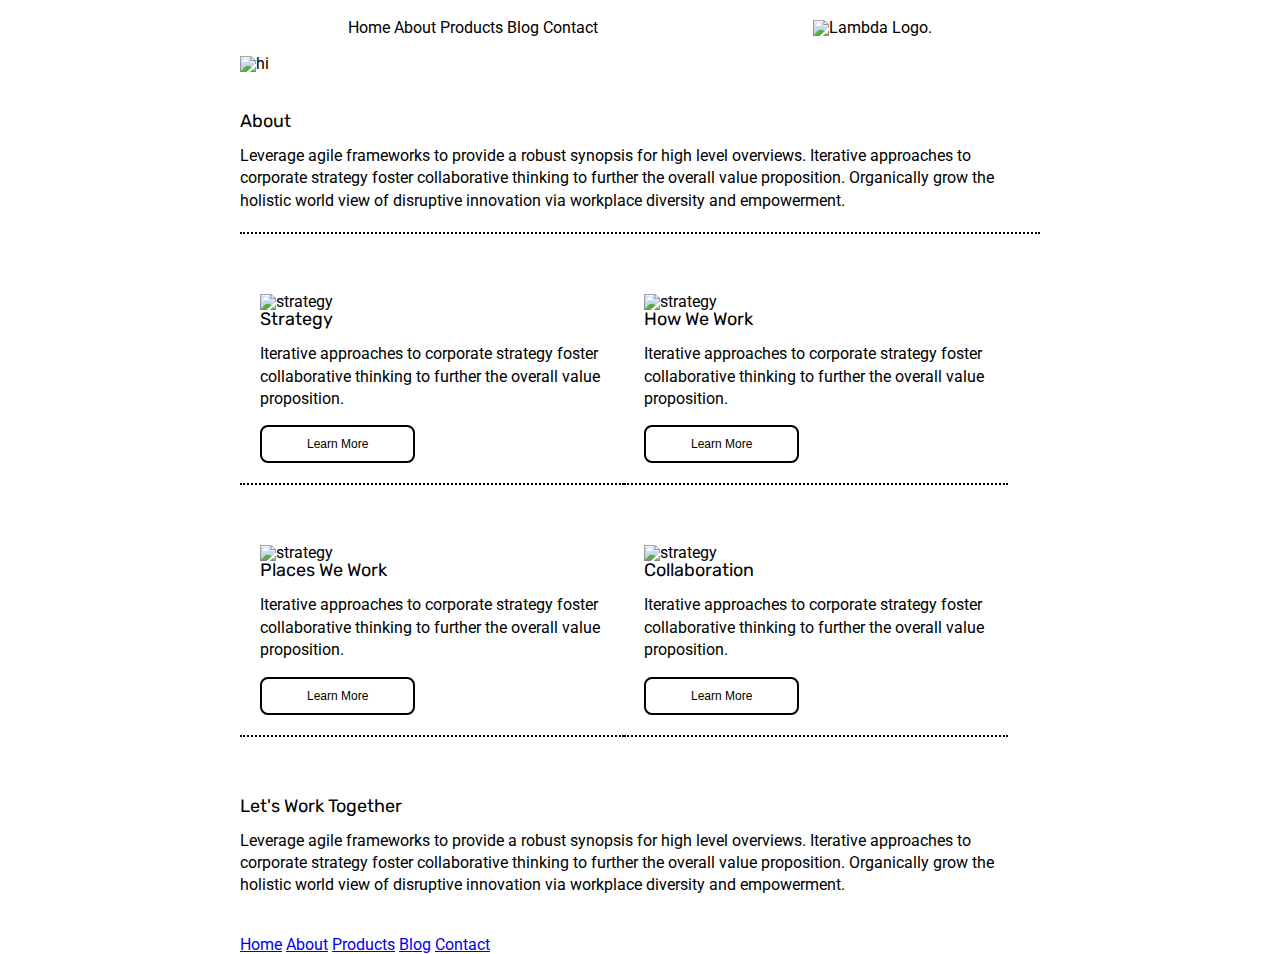
==== about.html @ 8aa1acd9 "initial commit - updated index about and css" ====
<!doctype html>

<html lang="en">
<head>
  <meta charset="utf-8">

  <title>Sprint Challenge - About</title>

  <link href="https://fonts.googleapis.com/css?family=Roboto|Rubik" rel="stylesheet">
  <link rel="stylesheet" href="css/index.css">

</head>



<body>
    <div class="container">
      <header class="header-nav">
        <nav>
          <a href="#">Home</a>
          <a href="#">About</a>
          <a href="#">Products</a>
          <a href="#">Blog</a>
          <a href="#">Contact</a>
      </nav>


      <img class="logo" src="img/lambda-black.png" alt="Lambda Logo.">
    </header>
      



    <img class="about-logo" src="img/jumbo-about.png" alt="hi">




    <section class="about">
      <h3>About</h3>
      <p>Leverage agile frameworks to provide a robust synopsis for high level overviews. Iterative approaches to corporate strategy foster collaborative thinking to further the overall value proposition. Organically grow the holistic world view of disruptive innovation via workplace diversity and empowerment.</p>
    </section>
      
  


 <div class="info">
  <section> 
     <img src="img/about-plan.png" alt="strategy">
       <h3>Strategy</h3>
         <p>Iterative approaches to corporate strategy foster collaborative thinking to further the overall value proposition.</p>
    <button>Learn More</button>
  </section>
  



  <section>
    <img src="img/about-working.png" alt="strategy">
       <h3>How We Work</h3>
        <p>Iterative approaches to corporate strategy foster collaborative thinking to further the overall value proposition.
       </p>
    <button>Learn More</button>
  </section>
    




    <section>
      <img src="img/about-office.png" alt="strategy">
        <h3>Places We Work</h3>
           <p>Iterative approaches to corporate strategy foster collaborative thinking to further the overall value proposition.
          </p>
    <button>Learn More</button>
  </section>
    




  <section> 
    <img src="img/about-meeting.png" alt="strategy">
        <h3>Collaboration</h3>
           <p>Iterative approaches to corporate strategy foster collaborative thinking to further the overall value proposition.</p>
    <button>Learn More</button>
  </section>
</div>


<div id="facts">
  <section>  
    <h3>Let's Work Together</h3>
    <p>Leverage agile frameworks to provide a robust synopsis for high level overviews. Iterative approaches to corporate strategy foster collaborative thinking to further the overall value proposition. Organically grow the holistic world view of disruptive innovation via workplace diversity and empowerment.</p>
  </section>
</div>


      <footer>
        <nav>
          <a href="index.html">Home</a>
          <a href="#">About</a>
          <a href="#">Products</a>
          <a href="#">Blog</a>
          <a href="#">Contact</a>
        </nav>
      </footer>
    </div><!-- container -->        
</body>
</html>
---- css/index.css ----
/* http://meyerweb.com/eric/tools/css/reset/ 
   v2.0 | 20110126
   License: none (public domain)
*/

html, body, div, span, applet, object, iframe,
h1, h2, h3, h4, h5, h6, p, blockquote, pre,
a, abbr, acronym, address, big, cite, code,
del, dfn, em, img, ins, kbd, q, s, samp,
small, strike, strong, sub, sup, tt, var,
b, u, i, center,
dl, dt, dd, ol, ul, li,
fieldset, form, label, legend,
table, caption, tbody, tfoot, thead, tr, th, td,
article, aside, canvas, details, embed, 
figure, figcaption, footer, header, hgroup, 
menu, nav, output, ruby, section, summary,
time, mark, audio, video {
	margin: 0;
	padding: 0;
	border: 0;
	font-size: 100%;
	font: inherit;
	vertical-align: baseline;
}
/* HTML5 display-role reset for older browsers */
article, aside, details, figcaption, figure, 
footer, header, hgroup, menu, nav, section {
	display: block;
}
body {
	line-height: 1;
}
ol, ul {
	list-style: none;
}
blockquote, q {
	quotes: none;
}
blockquote:before, blockquote:after,
q:before, q:after {
	content: '';
	content: none;
}
table {
	border-collapse: collapse;
	border-spacing: 0;
}

* {
    box-sizing: border-box;
}

html, body {
    height: 100%;
    font-family: 'Roboto', sans-serif;
}

h1, h2, h3, h4, h5 {
    font-size: 18px;
    margin-bottom: 15px;
    font-family: 'Rubik', sans-serif;
}

p {
     line-height: 1.4;
 }

.container {
    width: 800px;
    margin: 0 auto;
}

.header-nav  {
    display: flex;
	justify-content: space-around; 
	width: 100%;
	margin: 20px 0;
}

/* .container-header {
    display: flex; 
    justify-content: space-between; 
    align-items: center; 
    width: 100%;
    margin: 20px 0; */
}

 nav {
    /* display: flex;
    justify-content: center;
    width: 70px;  */
    display: flex;
	justify-content: space-between;
	width: 100%;
	font-size: 16px; 
    
}


.header-nav nav a {
    text-decoration: none;
	color: black;  
}


.services-header-img {
    margin-bottom: 10px; 

}

 
.about {
    width: 100%; 
	margin: 20px 0; 
	border-bottom: 2px dotted black; 
    padding-bottom: 20px;  
    padding-top: 20px; 
}


.info {
 display: flex;
 flex-flow: wrap; 
}


.info section {
    width: 48%; 
	/* background-color:;  */
	/* border: 1px solid black; */
	padding: 20px; 
    margin: 20px 0; 
    border-bottom: 2px dotted black; 

}

.info section button {
    margin-top: 15px; 
	background: white;
	border-radius: 8px; 
	box-shadow: none; 
	padding: 10px 45px; 
	font-size: 12px; 
	border: 2px solid black; 
}


#facts {
    display: flex;
	justify-content: space-between;
	/* width:;  */
	padding: 40px 0;
}




/* CSS for index.html */

.header-two {
    display: flex;
	justify-content: space-between; 
	align-items: center; 
	width: 100%;
	margin: 20px 0;
}






/* .top-content {
    border: 1px solid black; 
} */


/* .top-content {
    display: flex;
    flex-wrap: wrap;
    justify-content: space-evenly;
    margin-bottom: 20px;
    border-bottom: 1px dashed black;
}

.top-content .text-container {
    width: 48%;
    padding: 0 1%;
    padding-bottom: 20px;  
}

.middle-content {
    margin-bottom: 20px;
    border-bottom: 1px dashed black;
}

.middle-content h2 {
    padding: 0 2%;
    margin-bottom: 0;
}

.middle-content .boxes {
    display: flex;
    flex-wrap: wrap;
    justify-content: space-evenly;
}

.middle-content .boxes .box {
    width: 12.5%;
    height: 100px;
    background: black;
    margin: 20px 2.5%;
    color: white;
    display: flex;
    align-items: center;
    justify-content: center;
}

.bottom-content {
    display: flex;
    margin: 0 2% 20px;
    justify-content: space-around;
}

.bottom-content .text-container {
    padding-right: 4%;
}

.bottom-content .text-container:last-child {
    padding-right: 0;
}

footer {
    width: 100%;
    background: black;
}

footer nav {
    width: 60%;
    display: flex;
    justify-content: space-between;
    align-items: center;
    padding: 20px 2%;
    font-size: 14px;
}

footer nav a {
    color: white;
    text-decoration: none;
} */
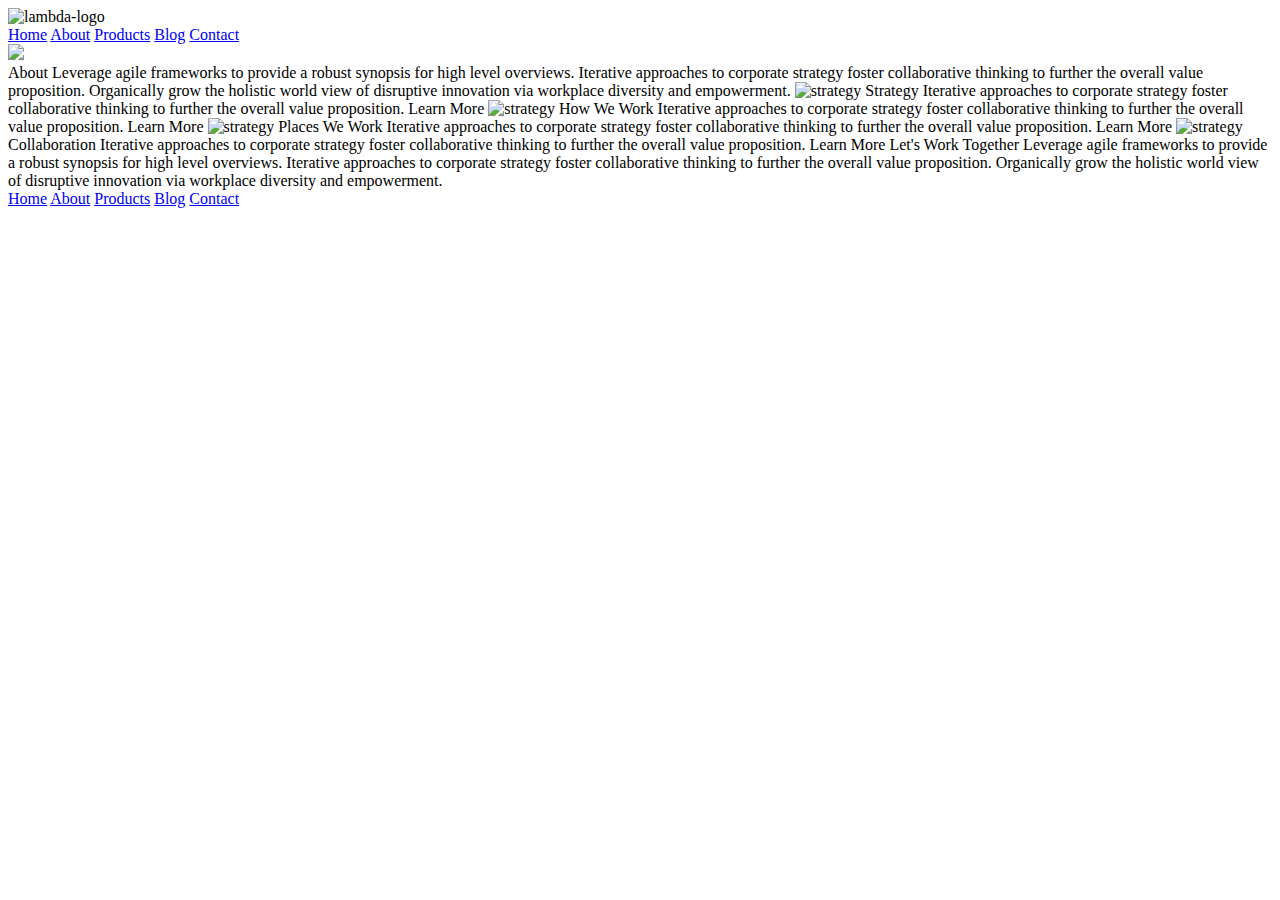
==== commit 23fb15ab: "added similar header from home page onto about page" ====
--- a/about.html
+++ b/about.html
@@ -7,95 +7,69 @@
   <title>Sprint Challenge - About</title>
 
   <link href="https://fonts.googleapis.com/css?family=Roboto|Rubik" rel="stylesheet">
-  <link rel="stylesheet" href="css/index.css">
+  <link href="about.css" rel="stylesheet" type="text/css">
+</head>
 
-</head>
+<body>
+    <div class="container">
+        <header>
+            <img src="img/lambda-black.png" alt="lambda-logo">
+            <nav class="nav">
+                <a href="home.html">Home</a>
+                <a href="#">About</a>
+                <a href="#">Products</a>
+                <a href="#">Blog</a>
+                <a href="#">Contact</a>
+            </nav>
+            <img class="city" src="img/jumbo-about.png" alt"city">
+        </header>
+
+     
+    About
+
+    Leverage agile frameworks to provide a robust synopsis for high level overviews. Iterative approaches to corporate strategy foster collaborative thinking to further the overall value proposition. Organically grow the holistic world view of disruptive innovation via workplace diversity and empowerment.
+
+
+    <img src="img/about-plan.png" alt="strategy">
+    
+    Strategy
+    
+    Iterative approaches to corporate strategy foster collaborative thinking to further the overall value proposition.
+
+    Learn More
 
 
 
-<body>
-    <div class="container">
-      <header class="header-nav">
-        <nav>
-          <a href="#">Home</a>
-          <a href="#">About</a>
-          <a href="#">Products</a>
-          <a href="#">Blog</a>
-          <a href="#">Contact</a>
-      </nav>
+    <img src="img/about-working.png" alt="strategy">
+    
+    How We Work
+    
+    Iterative approaches to corporate strategy foster collaborative thinking to further the overall value proposition.
 
-
-      <img class="logo" src="img/lambda-black.png" alt="Lambda Logo.">
-    </header>
-      
+    Learn More
 
 
 
-    <img class="about-logo" src="img/jumbo-about.png" alt="hi">
+    <img src="img/about-office.png" alt="strategy">
+    
+    Places We Work
 
+    Iterative approaches to corporate strategy foster collaborative thinking to further the overall value proposition.
 
+    Learn More
 
+    <img src="img/about-meeting.png" alt="strategy">
+    
+    Collaboration
+    
+    Iterative approaches to corporate strategy foster collaborative thinking to further the overall value proposition.
 
-    <section class="about">
-      <h3>About</h3>
-      <p>Leverage agile frameworks to provide a robust synopsis for high level overviews. Iterative approaches to corporate strategy foster collaborative thinking to further the overall value proposition. Organically grow the holistic world view of disruptive innovation via workplace diversity and empowerment.</p>
-    </section>
-      
-  
+    Learn More
 
+    Let's Work Together
 
- <div class="info">
-  <section> 
-     <img src="img/about-plan.png" alt="strategy">
-       <h3>Strategy</h3>
-         <p>Iterative approaches to corporate strategy foster collaborative thinking to further the overall value proposition.</p>
-    <button>Learn More</button>
-  </section>
-  
-
-
-
-  <section>
-    <img src="img/about-working.png" alt="strategy">
-       <h3>How We Work</h3>
-        <p>Iterative approaches to corporate strategy foster collaborative thinking to further the overall value proposition.
-       </p>
-    <button>Learn More</button>
-  </section>
-    
-
-
-
-
-    <section>
-      <img src="img/about-office.png" alt="strategy">
-        <h3>Places We Work</h3>
-           <p>Iterative approaches to corporate strategy foster collaborative thinking to further the overall value proposition.
-          </p>
-    <button>Learn More</button>
-  </section>
-    
-
-
-
-
-  <section> 
-    <img src="img/about-meeting.png" alt="strategy">
-        <h3>Collaboration</h3>
-           <p>Iterative approaches to corporate strategy foster collaborative thinking to further the overall value proposition.</p>
-    <button>Learn More</button>
-  </section>
-</div>
-
-
-<div id="facts">
-  <section>  
-    <h3>Let's Work Together</h3>
-    <p>Leverage agile frameworks to provide a robust synopsis for high level overviews. Iterative approaches to corporate strategy foster collaborative thinking to further the overall value proposition. Organically grow the holistic world view of disruptive innovation via workplace diversity and empowerment.</p>
-  </section>
-</div>
-
-
+    Leverage agile frameworks to provide a robust synopsis for high level overviews. Iterative approaches to corporate strategy foster collaborative thinking to further the overall value proposition. Organically grow the holistic world view of disruptive innovation via workplace diversity and empowerment.
+        
       <footer>
         <nav>
           <a href="index.html">Home</a>
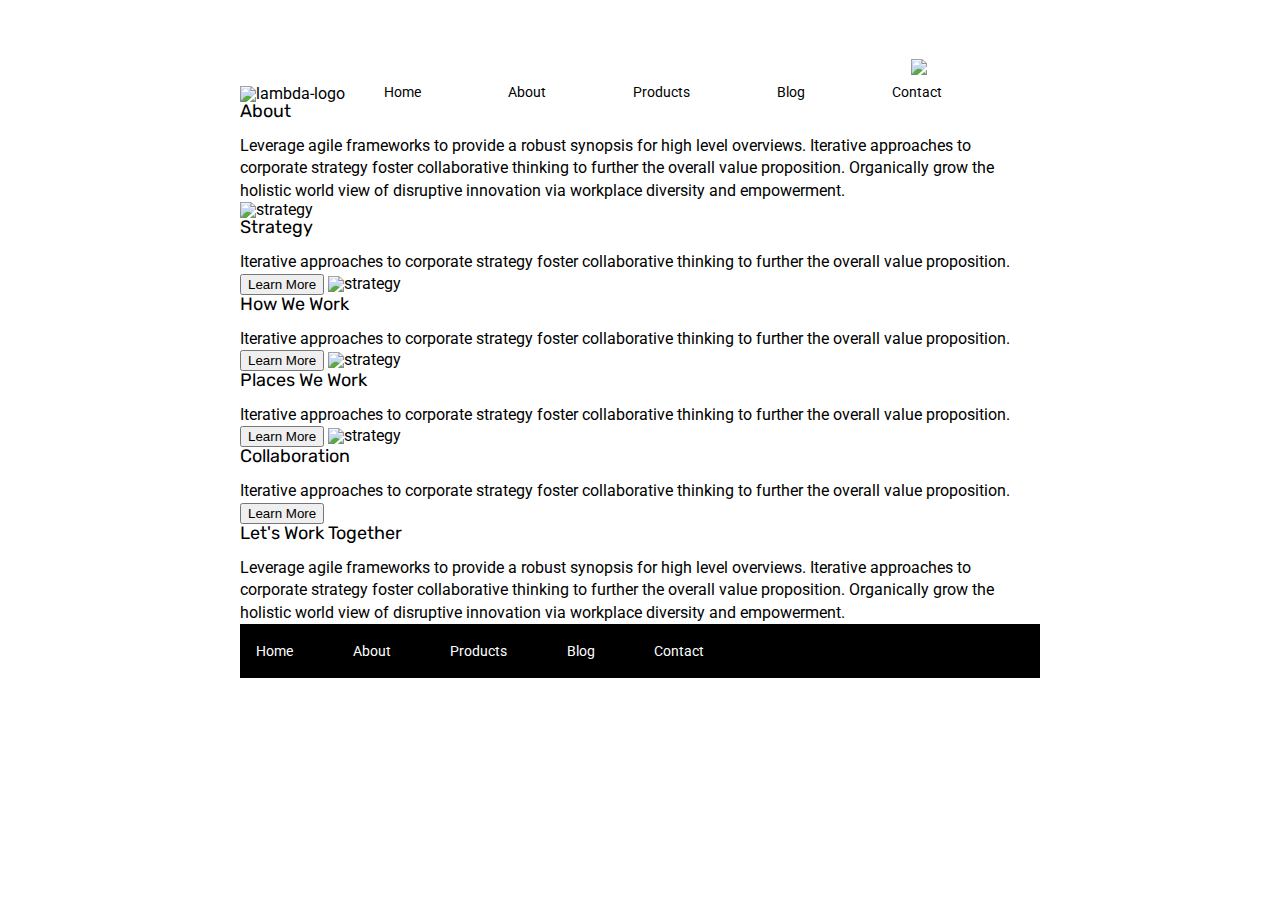
==== commit 30b18288: "marked up about page with html" ====
--- a/about.html
+++ b/about.html
@@ -7,7 +7,7 @@
   <title>Sprint Challenge - About</title>
 
   <link href="https://fonts.googleapis.com/css?family=Roboto|Rubik" rel="stylesheet">
-  <link href="about.css" rel="stylesheet" type="text/css">
+  <link href="css/about.css" rel="stylesheet" type="text/css">
 </head>
 
 <body>
@@ -24,51 +24,56 @@
             <img class="city" src="img/jumbo-about.png" alt"city">
         </header>
 
-     
-    About
+   <section>  
+    <h2>About</h2>
+    <p>
+      Leverage agile frameworks to provide a robust synopsis for high level overviews. Iterative approaches to corporate strategy foster collaborative thinking to further the overall value proposition. Organically grow the holistic world view of disruptive innovation via workplace diversity and empowerment.
+    </p>
+  </section>
 
-    Leverage agile frameworks to provide a robust synopsis for high level overviews. Iterative approaches to corporate strategy foster collaborative thinking to further the overall value proposition. Organically grow the holistic world view of disruptive innovation via workplace diversity and empowerment.
 
 
     <img src="img/about-plan.png" alt="strategy">
-    
-    Strategy
-    
-    Iterative approaches to corporate strategy foster collaborative thinking to further the overall value proposition.
-
-    Learn More
+    <h2>Strategy</h2>    
+    <p>
+      Iterative approaches to corporate strategy foster collaborative thinking to further the overall value proposition.
+    </p>
+    <button>Learn More</button>
 
 
 
     <img src="img/about-working.png" alt="strategy">
-    
-    How We Work
-    
-    Iterative approaches to corporate strategy foster collaborative thinking to further the overall value proposition.
-
-    Learn More
+    <h2>How We Work</h2>
+    <p>
+       Iterative approaches to corporate strategy foster collaborative thinking to further the overall value proposition.
+    </p>
+    <button>Learn More</button>
 
 
 
-    <img src="img/about-office.png" alt="strategy">
-    
-    Places We Work
+    <img src="img/about-office.png" alt="strategy"> 
+    <h1>Places We Work</h1>
+    <p>
+      Iterative approaches to corporate strategy foster collaborative thinking to further the overall value proposition.
+    </p>
+    <button>Learn More</button>
 
-    Iterative approaches to corporate strategy foster collaborative thinking to further the overall value proposition.
 
-    Learn More
 
     <img src="img/about-meeting.png" alt="strategy">
-    
-    Collaboration
-    
-    Iterative approaches to corporate strategy foster collaborative thinking to further the overall value proposition.
+    <h2>Collaboration</h2>
+    <p>
+      Iterative approaches to corporate strategy foster collaborative thinking to further the overall value proposition.
+    </p>
+    <button>Learn More</button>
 
-    Learn More
 
-    Let's Work Together
 
-    Leverage agile frameworks to provide a robust synopsis for high level overviews. Iterative approaches to corporate strategy foster collaborative thinking to further the overall value proposition. Organically grow the holistic world view of disruptive innovation via workplace diversity and empowerment.
+    <h2>Let's Work Together</h2>
+    <p>
+       Leverage agile frameworks to provide a robust synopsis for high level overviews. Iterative approaches to corporate strategy foster collaborative thinking to further the overall value proposition. Organically grow the holistic world view of disruptive innovation via workplace diversity and empowerment.
+    </p>
+   
         
       <footer>
         <nav>
--- a/css/about.css
+++ b/css/about.css
@@ -0,0 +1,135 @@
+/* http://meyerweb.com/eric/tools/css/reset/ 
+   v2.0 | 20110126
+   License: none (public domain)
+*/
+
+html, body, div, span, applet, object, iframe,
+h1, h2, h3, h4, h5, h6, p, blockquote, pre,
+a, abbr, acronym, address, big, cite, code,
+del, dfn, em, img, ins, kbd, q, s, samp,
+small, strike, strong, sub, sup, tt, var,
+b, u, i, center,
+dl, dt, dd, ol, ul, li,
+fieldset, form, label, legend,
+table, caption, tbody, tfoot, thead, tr, th, td,
+article, aside, canvas, details, embed, 
+figure, figcaption, footer, header, hgroup, 
+menu, nav, output, ruby, section, summary,
+time, mark, audio, video {
+	margin: 0;
+	padding: 0;
+	border: 0;
+	font-size: 100%;
+	font: inherit;
+	vertical-align: baseline;
+}
+/* HTML5 display-role reset for older browsers */
+article, aside, details, figcaption, figure, 
+footer, header, hgroup, menu, nav, section {
+	display: block;
+}
+body {
+	line-height: 1;
+}
+ol, ul {
+	list-style: none;
+}
+blockquote, q {
+	quotes: none;
+}
+blockquote:before, blockquote:after,
+q:before, q:after {
+	content: '';
+	content: none;
+}
+table {
+	border-collapse: collapse;
+	border-spacing: 0;
+}
+
+* {
+    box-sizing: border-box;
+}
+
+html, body {
+    height: 100%;
+    font-family: 'Roboto', sans-serif;
+}
+
+h1, h2, h3, h4, h5 {
+    font-size: 18px;
+    margin-bottom: 15px;
+    font-family: 'Rubik', sans-serif;
+}
+
+p {
+    line-height: 1.4;
+}
+
+/* My Code Starts Here */
+
+.container {
+    width: 800px;
+    margin: 0px auto;
+    margin-top: 20px; 
+    font-weight: 400; 
+}
+
+/* Header */
+
+.nav {
+    display: inline-block;
+    position: relative;
+    bottom: 2px; 
+    left: 35px; 
+    word-spacing: 83px; 
+}
+
+.nav a {
+    text-decoration: none;
+    font-size: 14px;
+    color: black; 
+}
+
+.city {
+    margin-top: 39px; 
+    margin-bottom: 24px; 
+}
+
+.top-content {
+    display: flex;
+    flex-wrap: wrap;
+    justify-content: space-evenly;
+    margin-bottom: 20px;
+    border-bottom: 1px dashed black;
+}
+
+
+
+
+
+
+.bottom-content {
+    display: flex;
+    margin: 0 2% 20px;
+    justify-content: space-around;
+}
+
+footer {
+    width: 100%;
+    background: black;
+}
+
+footer nav {
+    width: 60%;
+    display: flex;
+    justify-content: space-between;
+    align-items: center;
+    padding: 20px 2%;
+    font-size: 14px;
+}
+
+footer nav a {
+    color: white;
+    text-decoration: none;
+}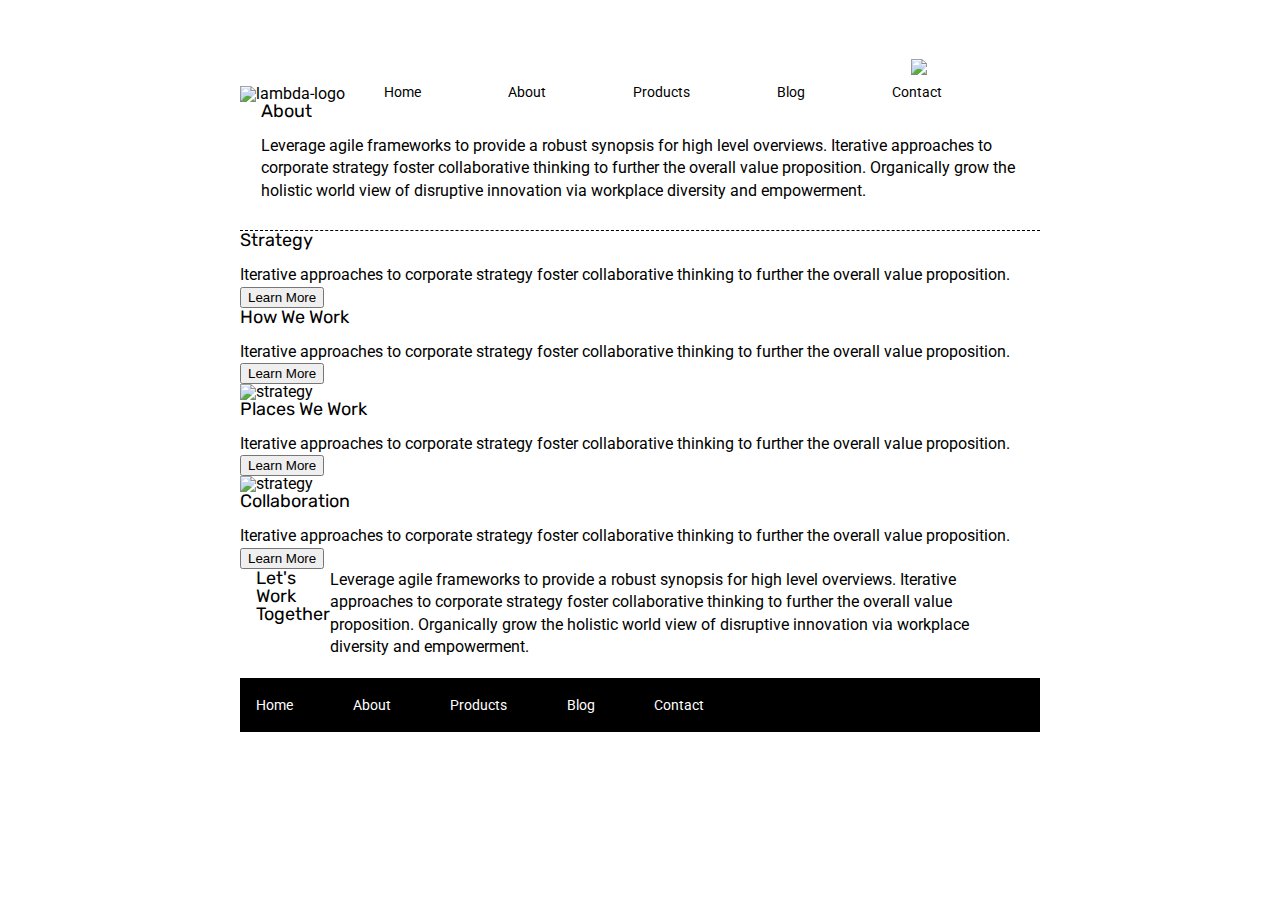
==== commit 015fdd3a: "added multiple sections in html" ====
--- a/about.html
+++ b/about.html
@@ -24,7 +24,7 @@
             <img class="city" src="img/jumbo-about.png" alt"city">
         </header>
 
-   <section>  
+   <section class="top-content">  
     <h2>About</h2>
     <p>
       Leverage agile frameworks to provide a robust synopsis for high level overviews. Iterative approaches to corporate strategy foster collaborative thinking to further the overall value proposition. Organically grow the holistic world view of disruptive innovation via workplace diversity and empowerment.
@@ -32,49 +32,52 @@
   </section>
 
 
-
+<div class="border">
+  <section class="strategy"
     <img src="img/about-plan.png" alt="strategy">
     <h2>Strategy</h2>    
     <p>
       Iterative approaches to corporate strategy foster collaborative thinking to further the overall value proposition.
     </p>
     <button>Learn More</button>
+  </section>
 
-
-
+<section class="strategy how"
     <img src="img/about-working.png" alt="strategy">
     <h2>How We Work</h2>
     <p>
        Iterative approaches to corporate strategy foster collaborative thinking to further the overall value proposition.
     </p>
     <button>Learn More</button>
+  </section>
+</div>
 
-
-
+<section class="places">
     <img src="img/about-office.png" alt="strategy"> 
     <h1>Places We Work</h1>
     <p>
       Iterative approaches to corporate strategy foster collaborative thinking to further the overall value proposition.
     </p>
     <button>Learn More</button>
+</section>
 
-
-
+<section class="places">
     <img src="img/about-meeting.png" alt="strategy">
     <h2>Collaboration</h2>
     <p>
       Iterative approaches to corporate strategy foster collaborative thinking to further the overall value proposition.
     </p>
     <button>Learn More</button>
+</section>
 
-
-
-    <h2>Let's Work Together</h2>
+<section class="bottom-content">
+  <h2>Let's Work Together</h2>
     <p>
        Leverage agile frameworks to provide a robust synopsis for high level overviews. Iterative approaches to corporate strategy foster collaborative thinking to further the overall value proposition. Organically grow the holistic world view of disruptive innovation via workplace diversity and empowerment.
     </p>
+  </section>
+    
    
-        
       <footer>
         <nav>
           <a href="index.html">Home</a>
--- a/css/about.css
+++ b/css/about.css
@@ -97,13 +97,16 @@
 }
 
 .top-content {
-    display: flex;
-    flex-wrap: wrap;
-    justify-content: space-evenly;
-    margin-bottom: 20px;
-    border-bottom: 1px dashed black;
+    margin-left: 21px;
+    margin-right: 20px;
+    margin-bottom: 28px; 
 }
 
+.border {
+    border-top: 1px dashed black; 
+}
+
+/* Middle of Page */
 
 
 
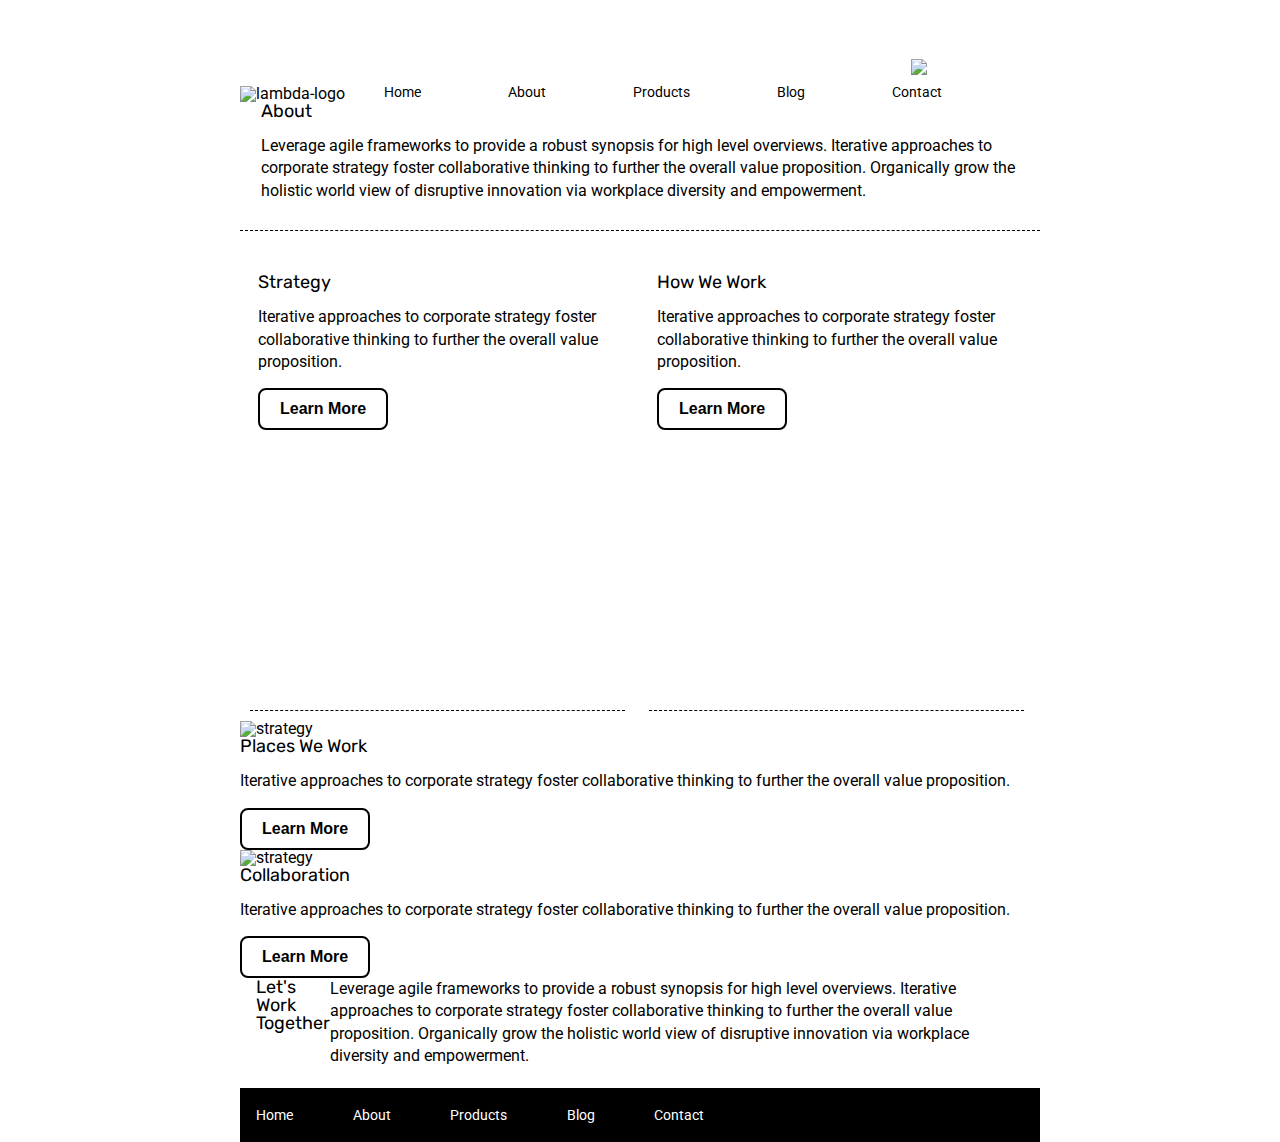
==== commit d43d9b73: "added class to each header" ====
--- a/about.html
+++ b/about.html
@@ -35,7 +35,7 @@
 <div class="border">
   <section class="strategy"
     <img src="img/about-plan.png" alt="strategy">
-    <h2>Strategy</h2>    
+    <h2 class="hone">Strategy</h2>    
     <p>
       Iterative approaches to corporate strategy foster collaborative thinking to further the overall value proposition.
     </p>
@@ -44,7 +44,7 @@
 
 <section class="strategy how"
     <img src="img/about-working.png" alt="strategy">
-    <h2>How We Work</h2>
+    <h2 class="hone">How We Work</h2>
     <p>
        Iterative approaches to corporate strategy foster collaborative thinking to further the overall value proposition.
     </p>
@@ -54,7 +54,7 @@
 
 <section class="places">
     <img src="img/about-office.png" alt="strategy"> 
-    <h1>Places We Work</h1>
+    <h2 class="collab">Places We Work</h2>
     <p>
       Iterative approaches to corporate strategy foster collaborative thinking to further the overall value proposition.
     </p>
@@ -63,7 +63,7 @@
 
 <section class="places">
     <img src="img/about-meeting.png" alt="strategy">
-    <h2>Collaboration</h2>
+    <h2 class="collab">Collaboration</h2>
     <p>
       Iterative approaches to corporate strategy foster collaborative thinking to further the overall value proposition.
     </p>
--- a/css/about.css
+++ b/css/about.css
@@ -108,9 +108,27 @@
 
 /* Middle of Page */
 
+button {
+    margin-top: 15px; 
+	background: white;
+	border-radius: 8px; 
+	box-shadow: none; 
+	padding: 10px 20px; 
+    font-size: 16px; 
+    font-weight: bold; 
+	border: 2px solid black; 
+}
 
+.strategy {
+    display: inline-block;
+    width: 375px;
+    height: 470px;
+    padding: 8px;
+    padding-top: 32px; 
+    margin: 10px; 
+    border-bottom: 1px dashed black; 
 
-
+}
 
 .bottom-content {
     display: flex;
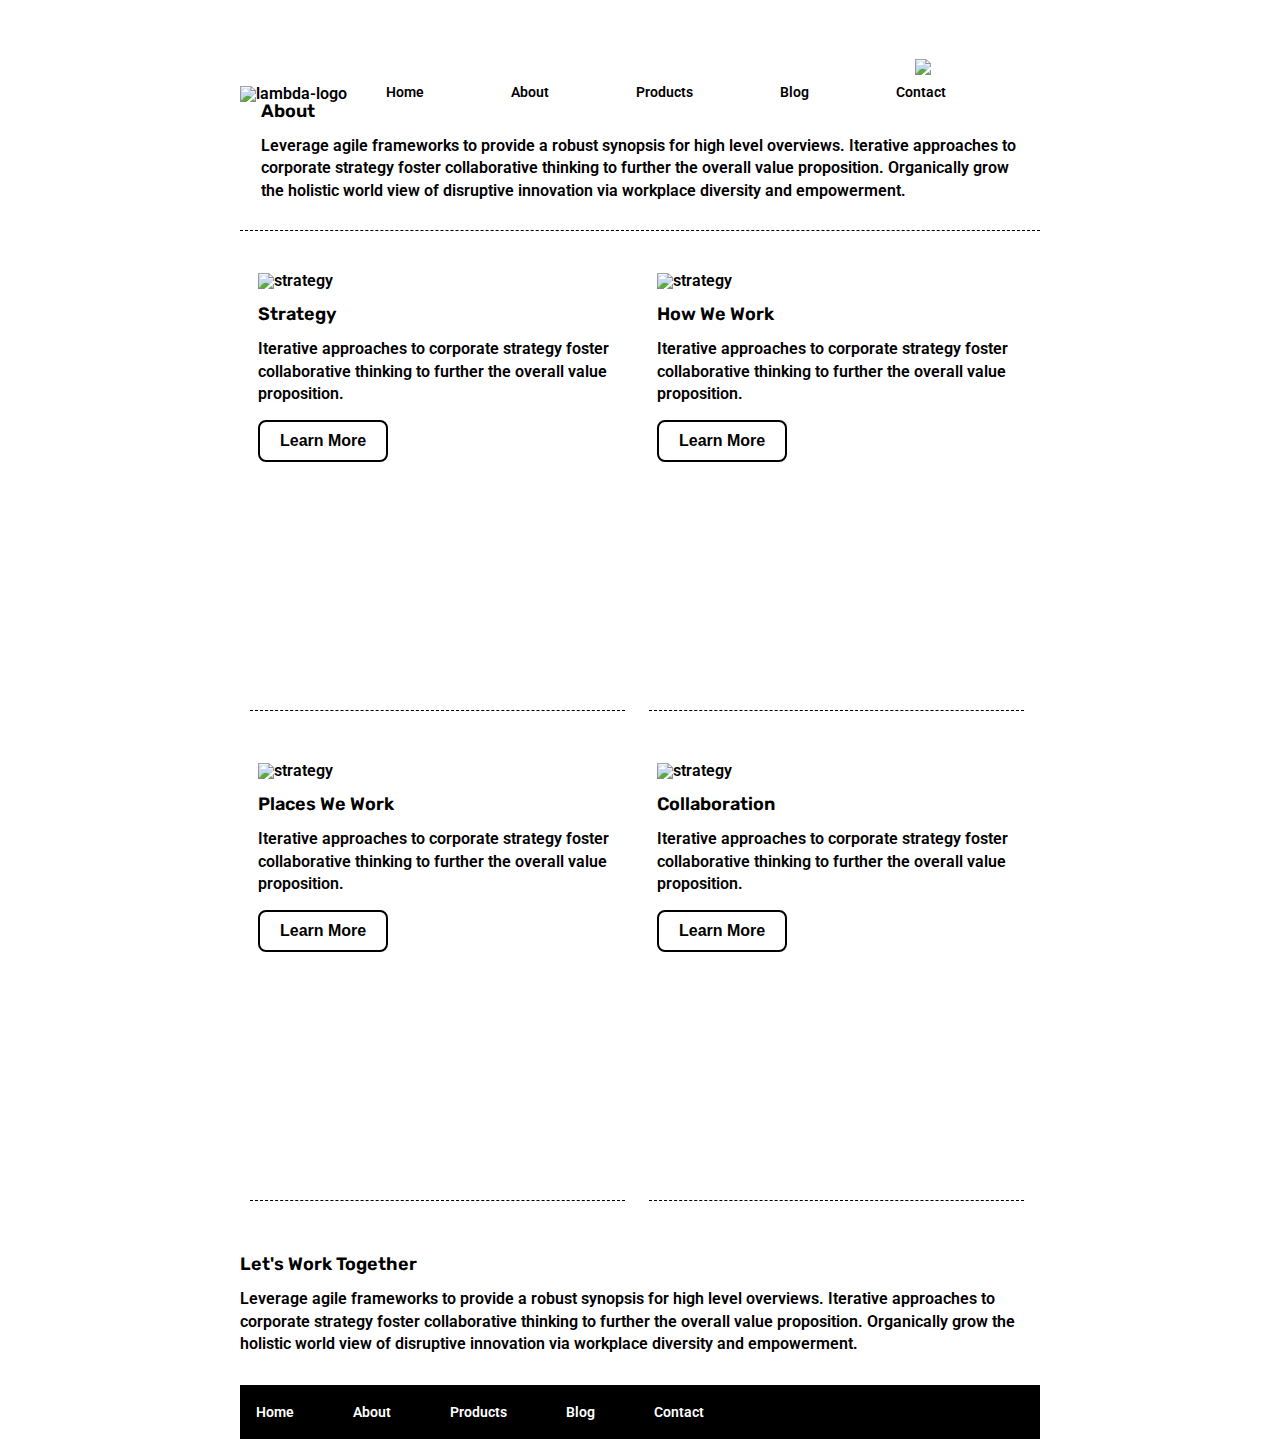
==== commit 64c4549c: "finished styling css and added missing ending carrots on section elements" ====
--- a/about.html
+++ b/about.html
@@ -33,8 +33,8 @@
 
 
 <div class="border">
-  <section class="strategy"
-    <img src="img/about-plan.png" alt="strategy">
+  <section class="strategy">
+  <img src="img/about-plan.png" alt="strategy">
     <h2 class="hone">Strategy</h2>    
     <p>
       Iterative approaches to corporate strategy foster collaborative thinking to further the overall value proposition.
@@ -42,7 +42,7 @@
     <button>Learn More</button>
   </section>
 
-<section class="strategy how"
+<section class="strategy how">
     <img src="img/about-working.png" alt="strategy">
     <h2 class="hone">How We Work</h2>
     <p>
--- a/css/about.css
+++ b/css/about.css
@@ -72,7 +72,7 @@
     width: 800px;
     margin: 0px auto;
     margin-top: 20px; 
-    font-weight: 400; 
+    font-weight: 600; 
 }
 
 /* Header */
@@ -130,11 +130,33 @@
 
 }
 
+.hone{
+    margin-top: 16px; 
+}
+
+.places {
+    display: inline-block;
+    width: 375px;
+    height: 470px;
+    padding: 8px; 
+    padding-top: 32px; 
+    margin: 10px;  
+    border-bottom: 1px dashed black; 
+}
+
+.collab {
+    margin-top: 16px; 
+}
+
 .bottom-content {
-    display: flex;
-    margin: 0 2% 20px;
-    justify-content: space-around;
+   display: flex;
+   justify-content: space-between;
+   flex-direction: column;
+   padding-bottom: 30px; 
+   padding-top: 44px; 
 }
+
+
 
 footer {
     width: 100%;
